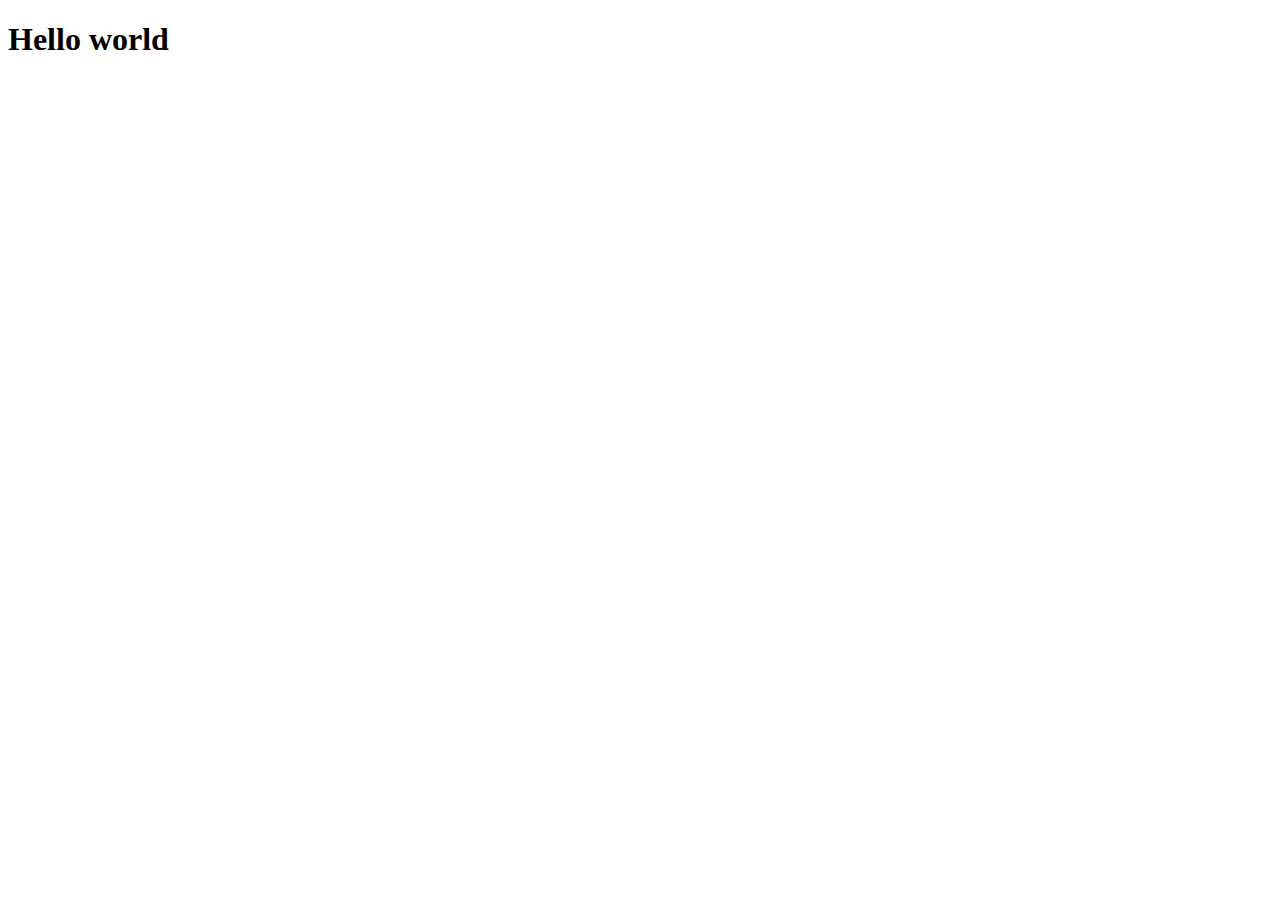
==== index.html @ 98867d0e "added index.html" ====
<!DOCTYPE html>
<html lang="en">
<head>
    <meta charset="UTF-8">
    <meta name="viewport" content="width=device-width, initial-scale=1.0">
    <h1>Hello world</h1>
</head>
<body>
    
</body>
</html>
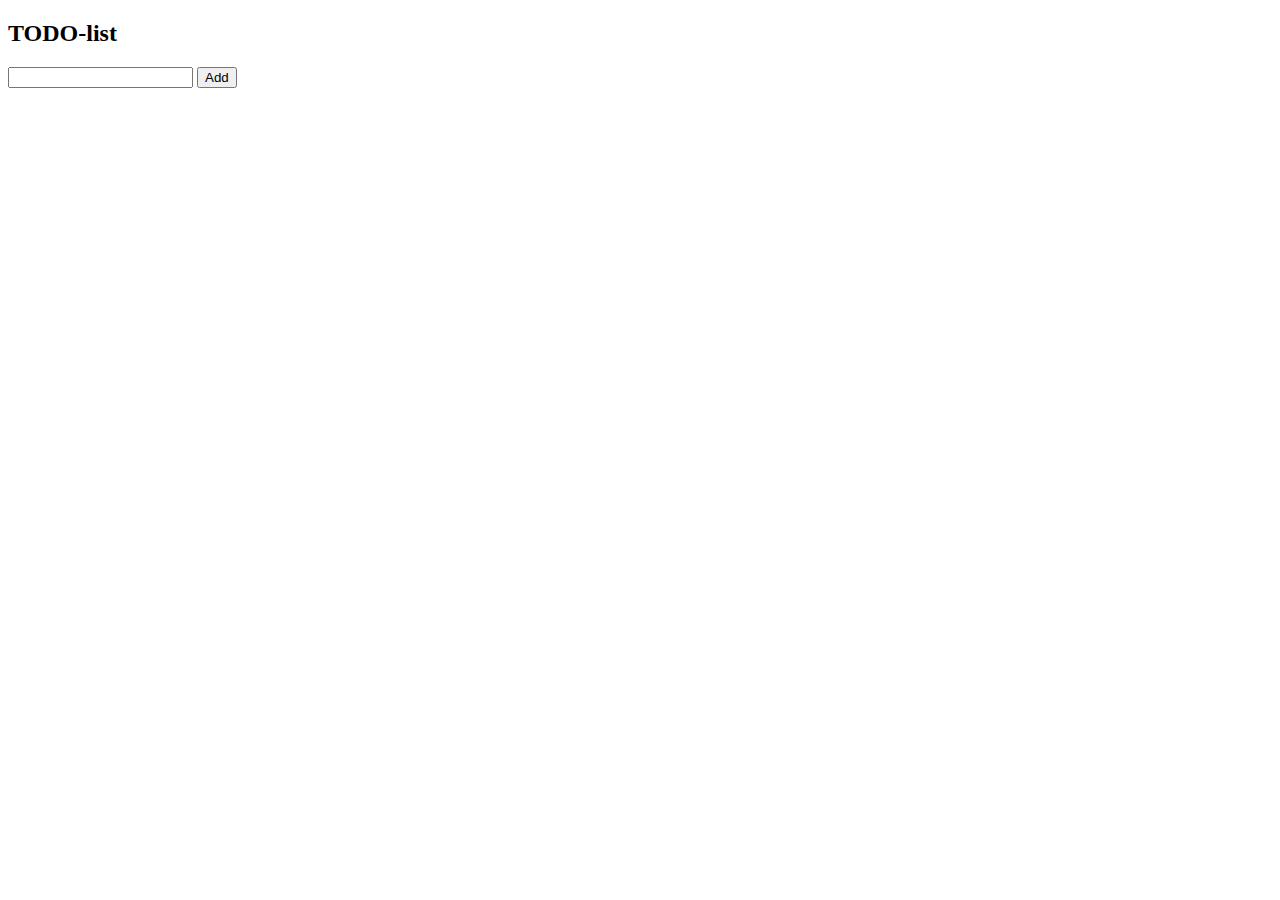
==== commit f2902dfe: "updated index.html,script.js" ====
--- a/index.html
+++ b/index.html
@@ -3,9 +3,15 @@
 <head>
     <meta charset="UTF-8">
     <meta name="viewport" content="width=device-width, initial-scale=1.0">
-    <h1>Hello world</h1>
+    <title>To-Do App</title>
 </head>
 <body>
-    
+   <h2> TODO-list</h2>
+   <input type ="text" id = "input">
+   <button id ="add" onclick ="addTodo()">Add</button>
+   <ul id ="notesList">
+
+   </ul>
+   <script src = "script.js"></script>
 </body>
 </html>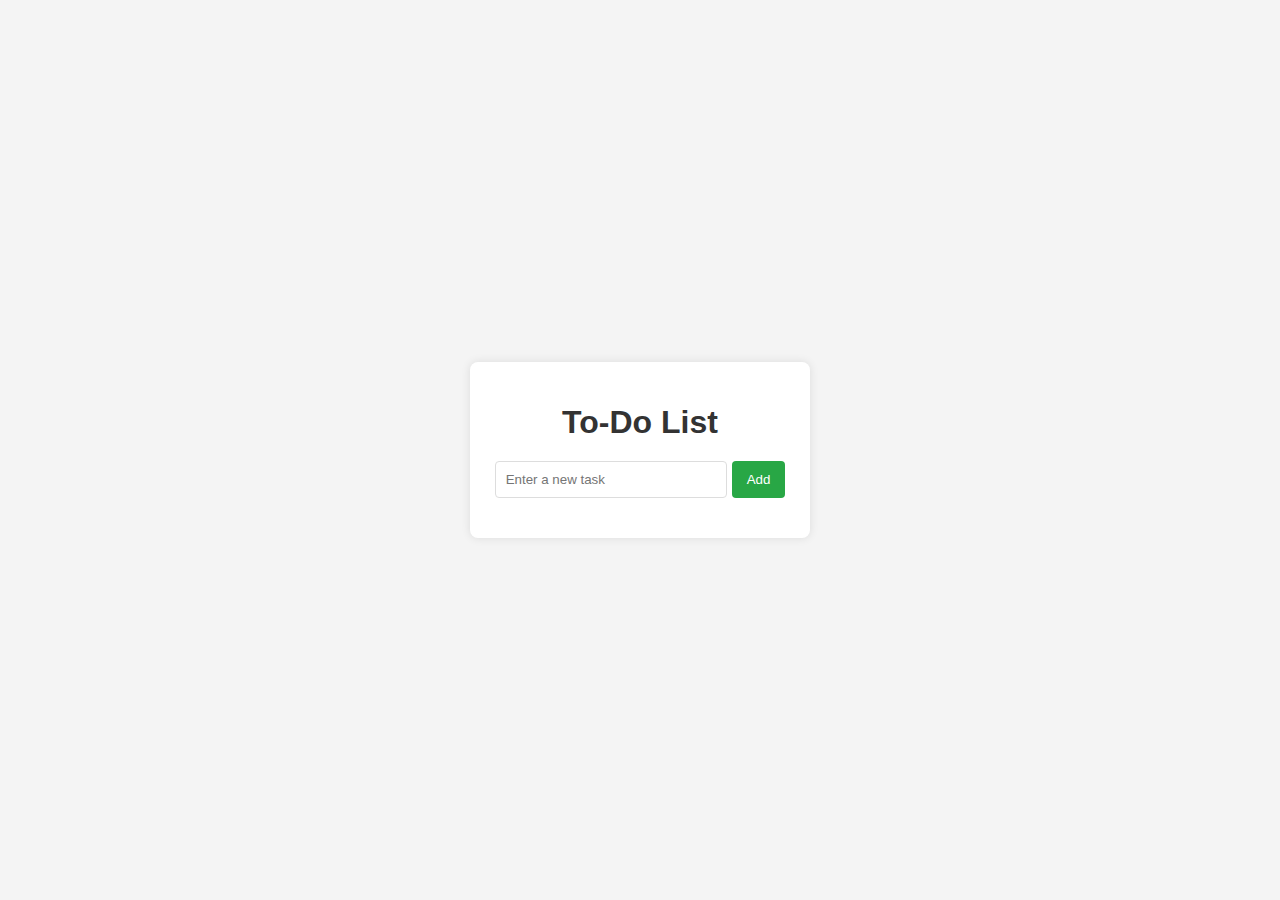
==== commit e08f633f: "added index.html,styles.css and script.js" ====
--- a/index.html
+++ b/index.html
@@ -4,14 +4,17 @@
     <meta charset="UTF-8">
     <meta name="viewport" content="width=device-width, initial-scale=1.0">
     <title>To-Do App</title>
+    <link rel="stylesheet" href="styles.css">
 </head>
 <body>
-   <h2> TODO-list</h2>
-   <input type ="text" id = "input">
-   <button id ="add" onclick ="addTodo()">Add</button>
-   <ul id ="notesList">
-
-   </ul>
-   <script src = "script.js"></script>
+    <div class="container">
+        <h1>To-Do List</h1>
+        <div class="input-group">
+            <input type="text" id="taskInput" placeholder="Enter a new task">
+            <button onclick="addTask()">Add</button>
+        </div>
+        <ul id="taskList"></ul>
+    </div>
+    <script src="script.js"></script>
 </body>
-</html>+</html>
--- a/styles.css
+++ b/styles.css
@@ -0,0 +1,85 @@
+body {
+    font-family: Arial, sans-serif;
+    background-color: #f4f4f4;
+    display: flex;
+    justify-content: center;
+    align-items: center;
+    height: 100vh;
+    margin: 0;
+}
+
+.container {
+    background-color: white;
+    padding: 20px;
+    border-radius: 8px;
+    box-shadow: 0 0 10px rgba(0, 0, 0, 0.1);
+    width: 300px;
+    text-align: center;
+}
+
+h1 {
+    margin-bottom: 20px;
+    color: #333;
+}
+
+.input-group {
+    display: flex;
+    justify-content: center;
+    margin-bottom: 20px;
+}
+
+input[type="text"] {
+    padding: 10px;
+    border: 1px solid #ddd;
+    border-radius: 4px;
+    width: 70%;
+}
+
+button {
+    padding: 10px 15px;
+    background-color: #28a745;
+    color: white;
+    border: none;
+    border-radius: 4px;
+    margin-left: 5px;
+    cursor: pointer;
+}
+
+button:hover {
+    background-color: #218838;
+}
+
+ul {
+    list-style-type: none;
+    padding: 0;
+}
+
+li {
+    padding: 10px;
+    border-bottom: 1px solid #ddd;
+    display: flex;
+    justify-content: space-between;
+    align-items: center;
+}
+
+li:last-child {
+    border-bottom: none;
+}
+
+li.completed {
+    text-decoration: line-through;
+    color: #888;
+}
+
+.delete-btn {
+    background-color: #dc3545;
+    color: white;
+    border: none;
+    padding: 5px 10px;
+    border-radius: 4px;
+    cursor: pointer;
+}
+
+.delete-btn:hover {
+    background-color: #c82333;
+}
